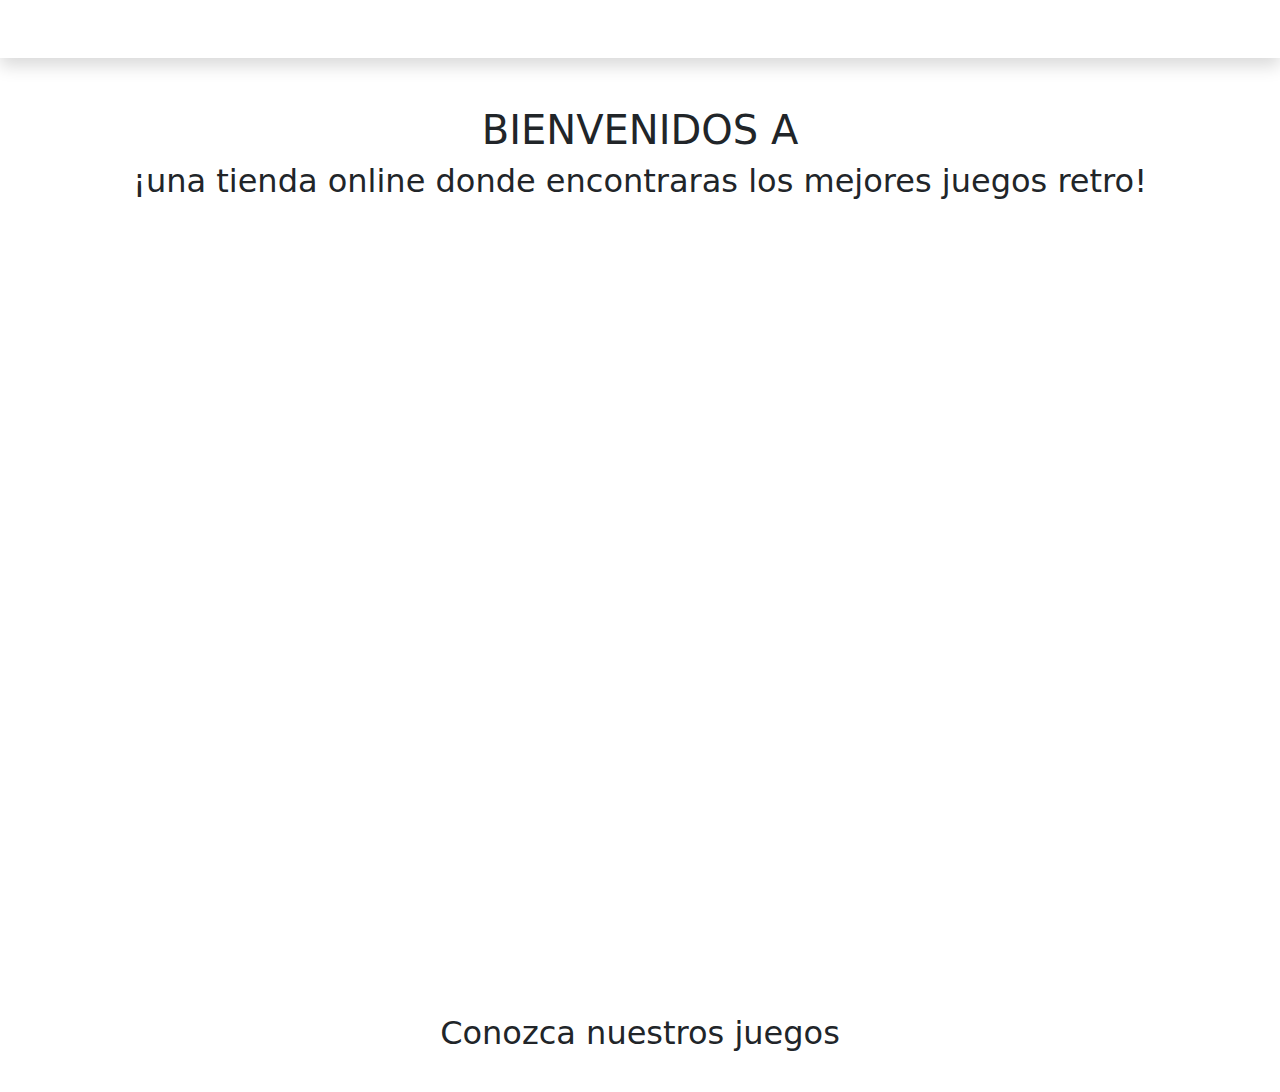
==== index.html @ 7acb6b51 "wip - script.js" ====
<!DOCTYPE html>
<html lang="es">

<head>
  <meta charset="utf-8" />
  <meta name="viewport" content="width=device-width, initial-scale=1" />
  <title>Salon de juegos</title>
  <link rel="icon" href="./assets/images/favicon.ico" type="image/x-icon" />
  <link href="https://cdn.jsdelivr.net/npm/bootstrap@5.3.3/dist/css/bootstrap.min.css" rel="stylesheet" integrity="sha384-QWTKZyjpPEjISv5WaRU9OFeRpok6YctnYmDr5pNlyT2bRjXh0JMhjY6hW+ALEwIH" crossorigin="anonymous" />

  <link rel="stylesheet" href="https://fonts.googleapis.com/css2?family=Roboto:wght@100;200;300;400;500;700;900&family=Press+Start+2P&display=swap">
  <link rel="stylesheet" href="./assets/css/fontawesome.min.css">
  <!-- FUENTES -->
  <link rel="preconnect" href="https://fonts.googleapis.com">
  <link rel="preconnect" href="https://fonts.gstatic.com" crossorigin>
  <link rel="stylesheet" href="./assets/css/style.css" />

</head>

<body>
  <nav class="navbar navbar-expand-lg navbar-dark bg-azul shadow">
    <div class="container d-flex justify-content-between align-items-center">

      <a class="navbar-brand text-success logo h1 align-self-center" href="index.html">
        <img class="w-15" src="./assets/images/Es-Tim-31-10-2024.png" alt="">
      </a>

      <button class="navbar-toggler border-0" type="button" data-bs-toggle="collapse" data-bs-target="#templatemo_main_nav" aria-controls="navbarSupportedContent" aria-expanded="false" aria-label="Toggle navigation">
        <span class="navbar-toggler-icon"></span>
      </button>

      <div class="align-self-center collapse navbar-collapse flex-fill  d-lg-flex justify-content-lg-between" id="templatemo_main_nav">
        <div class="flex-fill d-flex flex-fill flex-wrap">
        </div>
        <div class="navbar align-self-center d-flex">
          <a class="text-white nav-icon position-relative text-decoration-none" href="#">
            <i class="fa fa-fw fa-shopping-cart text-light mr-1 fs-4"></i>
          </a>
        </div>
      </div>

    </div>
  </nav>

  <div class="bg-home w-100 vh-100 position-relative">

    <div class="overlay"></div>

    <div class="content">
      <div class="d-flex h-100 py-5 align-items-center flex-column">
        <h1 class="neon press-start-2p-regular">BIENVENIDOS A</h1>
        <img class="w-50" src="./assets/images/Es-Tim-31-10-2024.png" alt="">
        <p class="neon h2">¡una tienda online donde encontraras los mejores juegos retro!</p>
      </div>
    </div>
  </div>
  <div class="container py-5">
    <h2 class="neon py-2 text-center">Conozca nuestros juegos</h2>
    <div class="row row-cols-1 row-cols-md-3 g-4" id="card_juegos">
    </div>
  </div>
  </div>
  </div>
  
  <script defer src="./assets/js/clases/Juegos.js"></script>
  <script defer src="./assets/js/clases/Usuarios.js"></script>
  <script defer src="./assets/js/clases/Login.js"></script>
  <script defer src="./assets/js/_parametors.js"></script>
  <script src="https://cdn.jsdelivr.net/npm/bootstrap@5.3.3/dist/js/bootstrap.bundle.min.js" integrity="sha384-YvpcrYf0tY3lHB60NNkmXc5s9fDVZLESaAA55NDzOxhy9GkcIdslK1eN7N6jIeHz" crossorigin="anonymous"></script>
  <script defer src="./assets/js/script.js"></script>



</body>

</html>
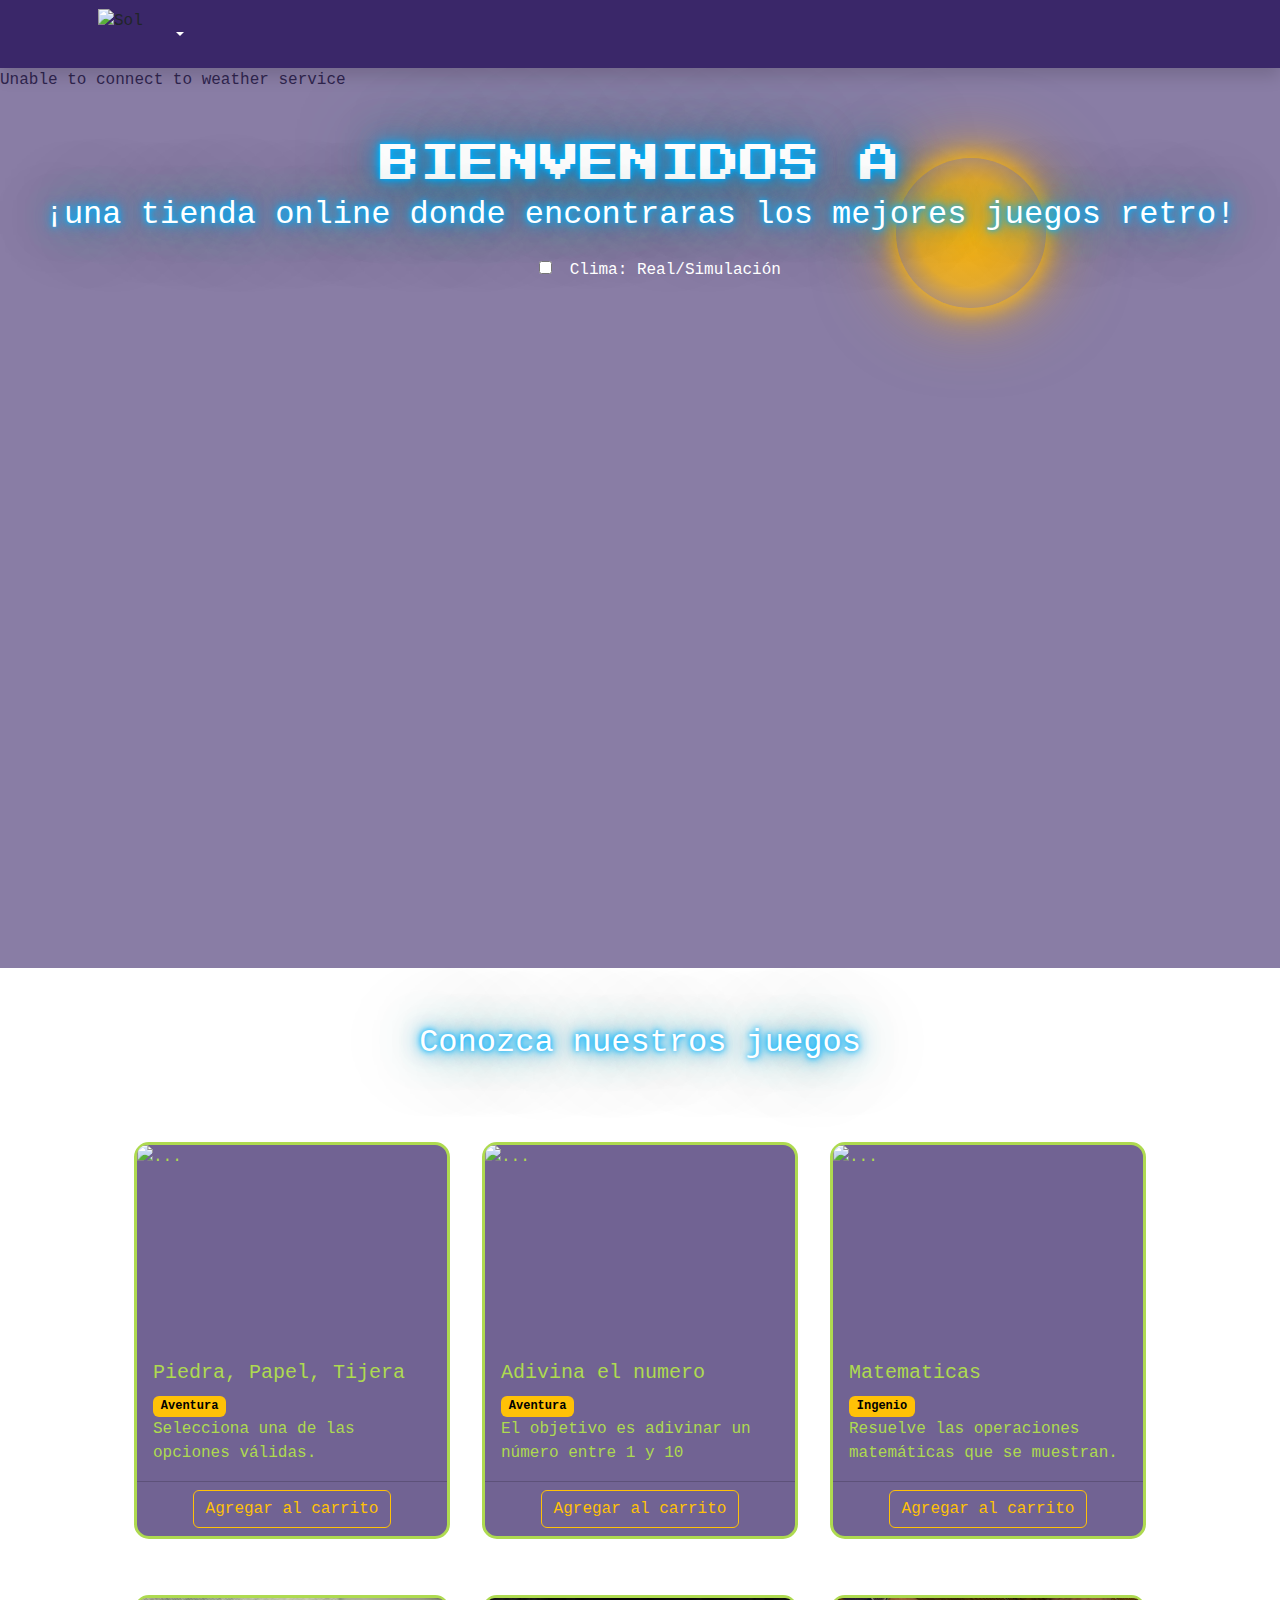
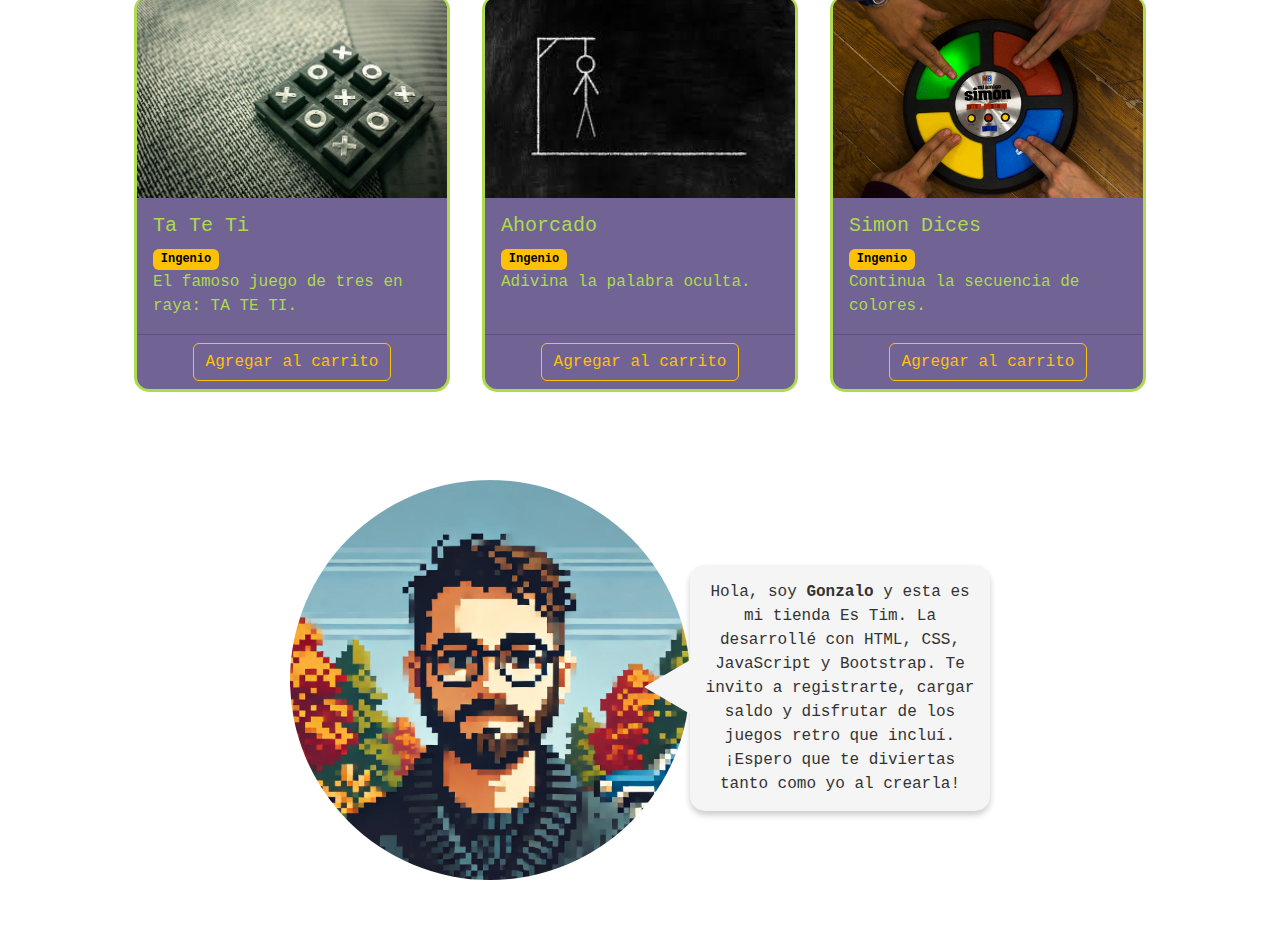
==== commit 10a081ba: "Mejoras de juegos // correccion de errores" ====
--- a/index.html
+++ b/index.html
@@ -10,6 +10,13 @@
 
   <link rel="stylesheet" href="https://fonts.googleapis.com/css2?family=Roboto:wght@100;200;300;400;500;700;900&family=Press+Start+2P&display=swap">
   <link rel="stylesheet" href="./assets/css/fontawesome.min.css">
+
+  <!-- SweetAlert2 -->
+  <script src="https://cdn.jsdelivr.net/npm/sweetalert2@11"></script>
+  <!-- Toastify -->
+  <script src="https://cdn.jsdelivr.net/npm/toastify-js"></script>
+  <link rel="stylesheet" href="https://cdn.jsdelivr.net/npm/toastify-js/src/toastify.min.css">
+
   <!-- FUENTES -->
   <link rel="preconnect" href="https://fonts.googleapis.com">
   <link rel="preconnect" href="https://fonts.gstatic.com" crossorigin>
@@ -18,55 +25,132 @@
 </head>
 
 <body>
+ 
   <nav class="navbar navbar-expand-lg navbar-dark bg-azul shadow">
     <div class="container d-flex justify-content-between align-items-center">
-
       <a class="navbar-brand text-success logo h1 align-self-center" href="index.html">
         <img class="w-15" src="./assets/images/Es-Tim-31-10-2024.png" alt="">
       </a>
+      <!-- <div id="weather-status" class="text-white"></div> -->
+      <div id="weather-icon" class="d-flex align-items-center"></div>
 
       <button class="navbar-toggler border-0" type="button" data-bs-toggle="collapse" data-bs-target="#templatemo_main_nav" aria-controls="navbarSupportedContent" aria-expanded="false" aria-label="Toggle navigation">
         <span class="navbar-toggler-icon"></span>
       </button>
 
-      <div class="align-self-center collapse navbar-collapse flex-fill  d-lg-flex justify-content-lg-between" id="templatemo_main_nav">
-        <div class="flex-fill d-flex flex-fill flex-wrap">
-        </div>
-        <div class="navbar align-self-center d-flex">
-          <a class="text-white nav-icon position-relative text-decoration-none" href="#">
+      <div class="align-self-center collapse navbar-collapse flex-fill d-lg-flex justify-content-lg-between" id="templatemo_main_nav">
+        <div class="navbar align-self-center d-flex flex-wrap justify-content-end gap-4">
+          <a id="cartIcon"   class="text-white nav-icon position-relative text-decoration-none pr-3">
             <i class="fa fa-fw fa-shopping-cart text-light mr-1 fs-4"></i>
+            <span id="cartCount" class="position-absolute top-0 start-100 translate-middle badge rounded-pill bg-danger" style="display: none;"></span>
           </a>
+
+
+          <div class="dropdown">
+            <a class="text-white nav-icon position-relative text-decoration-none dropdown-toggle " href="#" id="userMenu" role="button" data-bs-toggle="dropdown" aria-expanded="false">
+              <i class="fa fa-fw fa-user text-light mr-1 fs-4"></i>
+            </a>
+            <ul class="dropdown-menu dropdown-menu-end" aria-labelledby="userMenu">
+              <li><a class="dropdown-item" href="#" id="menuSalir" data-bs-toggle="modal" data-bs-target="#loginModal"><i class="fas fa-sign-in-alt"></i> Ingresar</a></li>
+              <li><a class="dropdown-item" href="#" id="menuMisJuegos"><i class="fas fa-gamepad"></i> Mis juegos</a></li>
+              <li><a class="dropdown-item" href="#" id="menuMisDatos"><i class="fas fa-users-cog"></i> Datos personales</a></li>
+               <li><a class="dropdown-item text-danger" href="#" id="menuLogout" data-bs-toggle="modal" data-bs-target="#logoutModal"> <i class="fas fa-sign-out-alt"></i> Salir</a></li>
+            </ul>
+          </div>
         </div>
       </div>
-
     </div>
   </nav>
 
+
   <div class="bg-home w-100 vh-100 position-relative">
+    <div id="clima-efectos"></div>
+    <div id="weather-status"></div>
 
     <div class="overlay"></div>
 
     <div class="content">
       <div class="d-flex h-100 py-5 align-items-center flex-column">
-        <h1 class="neon press-start-2p-regular">BIENVENIDOS A</h1>
+        <h1 id="welcomeTitle" class="neon press-start-2p-regular">BIENVENIDOS A</h1>
+
         <img class="w-50" src="./assets/images/Es-Tim-31-10-2024.png" alt="">
         <p class="neon h2">¡una tienda online donde encontraras los mejores juegos retro!</p>
+        <div class="mt-3">
+          <label class="form-switch">
+              <input type="checkbox" id="switch-clima" />
+              <span class="slider"></span>
+          </label>
+          <span class="text-white ms-2">Clima: Real/Simulación</span>
+      </div>
+      
+      <select  class="form-select w-25" id="simulate-weather" style="display: none;">
+        <option value="sun">Sol</option>
+        <option value="rain">Lluvia</option>
+        <option value="cloudy">Nublado</option>
+    </select>
+    
       </div>
     </div>
   </div>
-  <div class="container py-5">
-    <h2 class="neon py-2 text-center">Conozca nuestros juegos</h2>
-    <div class="row row-cols-1 row-cols-md-3 g-4" id="card_juegos">
+
+  <div class="bg-old-blue ">
+    <div class="container py-5">
+
+      <h2 class="neon py-2 text-center">Conozca nuestros juegos</h2>
+      <div class="row row-cols-1 row-cols-md-3 g-4 p-5" id="card_juegos"></div>
+
+
+      <div class="py-4 d-flex align-items-center justify-content-center flex-row">
+        <div>
+            <img src="./assets/images/gonza.webp"  id="img_creador" alt="Creador del sitio">
+        </div>
+        <div class="speech-bubble mt-3">
+            <p>Hola, soy <strong>Gonzalo</strong> y esta es mi tienda Es Tim. La desarrollé con HTML, CSS, JavaScript y Bootstrap. Te invito a registrarte, cargar saldo y disfrutar de los juegos retro que incluí. ¡Espero que te diviertas tanto como yo al crearla!</p>
+        </div>
+    </div>
+    
+
+
     </div>
   </div>
+
+
+
+  <!-- Modal -->
+  <div class="modal fade" id="loginModal" tabindex="-1" aria-labelledby="loginModalLabel" aria-hidden="true">
+    <div class="modal-dialog">
+      <div class="modal-content">
+        <div class="modal-header">
+          <h1 class="modal-title fs-5" id="loginModalLabel">Login</h1>
+          <button type="button" class="btn-close" data-bs-dismiss="modal" aria-label="Close"></button>
+        </div>
+        <div class="modal-body">
+          <form id="loginForm">
+            <label for="username" class="form-label">Usuario</label>
+            <input type="text" id="username" class="form-control" placeholder="Usuario">
+            <label for="password" class="form-label">Contraseña</label>
+
+            <input type="password" id="password" class="form-control" placeholder="Contraseña">
+            <button type="submit" id="loginButton" class="btn btn-primary mt-4">Iniciar sesión</button>
+            <p>No tienes una cuenta? <a href="registro.html">Registrate</a></p>
+          </form>
+        </div>
+      </div>
+    </div>
   </div>
-  </div>
-  
+
+
+  <script src="https://cdn.jsdelivr.net/npm/bootstrap@5.3.3/dist/js/bootstrap.bundle.min.js" integrity="sha384-YvpcrYf0tY3lHB60NNkmXc5s9fDVZLESaAA55NDzOxhy9GkcIdslK1eN7N6jIeHz" crossorigin="anonymous"></script>
+
   <script defer src="./assets/js/clases/Juegos.js"></script>
   <script defer src="./assets/js/clases/Usuarios.js"></script>
   <script defer src="./assets/js/clases/Login.js"></script>
-  <script defer src="./assets/js/_parametors.js"></script>
-  <script src="https://cdn.jsdelivr.net/npm/bootstrap@5.3.3/dist/js/bootstrap.bundle.min.js" integrity="sha384-YvpcrYf0tY3lHB60NNkmXc5s9fDVZLESaAA55NDzOxhy9GkcIdslK1eN7N6jIeHz" crossorigin="anonymous"></script>
+
+  <script defer src="./assets/js/clima.js"></script> 
+  <script defer src="./assets/js/utils.js"></script>
+  <script defer src="./assets/js/auth.js"></script>
+  <script defer src="./assets/js/inicializacion.js"></script>
+  <script defer src="./assets/js/carrito.js"></script>
   <script defer src="./assets/js/script.js"></script>
 
 
--- a/assets/css/style.css
+++ b/assets/css/style.css
@@ -0,0 +1,487 @@
+/* Reset básico */
+* {
+  margin: 0;
+  padding: 0;
+  box-sizing: border-box;
+}
+nav{
+  z-index: 999;
+}
+/* Fondo y diseño general */
+body {
+  background: transparent;
+  font-family:monospace ;
+}
+
+.press-start-2p-regular {
+  font-family: "Press Start 2P", system-ui;
+  font-weight: 400;
+  font-style: normal;
+}
+
+.bg-old-blue {
+  background: url("../images/fdo1.webp") !important;
+  background-size: contain !important;
+  background-attachment: fixed !important;
+}
+
+.bg-home {
+  background: url("../images/tiendade-conveniencia-8-bits-de-japon-4wk0er43wg1dth44.webp") !important;
+  background-size: cover !important;
+}
+
+.bg-azul {
+  background-color: #3a2769;
+}
+
+.overlay {
+  position: absolute;
+  top: 0;
+  left: 0;
+  width: 100%;
+  height: 100%;
+  background-color: #3a2769;
+  opacity: 0.6;
+  z-index: 1;
+}
+
+.content {
+  position: relative;
+  z-index: 2;
+}
+
+.content h1 {
+  font-size: 2.5rem;
+}
+
+.modal-header {
+  background: #536493;
+  color: white;
+}
+
+.modal-content {
+  font-family: monospace;
+  border: 2px solid #536493;
+}
+
+.modal-body {
+  background: #fff1db;
+}
+
+
+
+
+/* Cartas y elementos */
+.card {
+  display: flex;
+  font-family: monospace;
+  flex-direction: column;
+  justify-content: space-between;
+  border: 3px solid rgb(174, 218, 80);
+  border-radius: 15px;
+  transition: transform 0.3s, box-shadow 0.3s;
+  height: 100%;
+  background: #3a2769b8;
+  color: rgb(174, 218, 80);
+}
+
+.card:hover {
+  transform: translateY(-10px);
+  box-shadow: 0 4px 8px rgba(0, 0, 0, 0.2);
+}
+
+.card-body {
+  background: transparent;
+  flex-grow: 1;
+}
+
+.card-footer {
+  background: transparent;
+  text-align: center;
+  margin-top: auto;
+}
+
+.card-img-top {
+  height: 200px;
+  width: 100%;
+  object-fit: cover;
+  border-radius: 10px 10px 0 0;
+}
+.w-15 {
+  width: 15% !important;
+}
+/* Imagen del creador */
+#img_creador {
+  border-radius: 50%;
+  object-fit: cover;
+  width: 400px;
+  height: 400px;
+}
+
+/* Globo de conversación */
+.speech-bubble {
+  background-color: #f5f5f5;
+  color: #333;
+  padding: 15px;
+  border-radius: 15px;
+  max-width: 300px;
+  position: relative; 
+  font-size: 16px;
+  box-shadow: 0px 4px 6px rgba(0, 0, 0, 0.2);
+}
+
+.speech-bubble:after {
+  content: '';
+  position: absolute;
+  bottom: 100px;
+  left: -50px;
+  transform: rotate(90deg);
+  border-width: 48px 28px 0;
+  border-style: solid;
+  border-color: #f5f5f5 transparent;
+}
+
+/* Texto en el globo */
+.speech-bubble p {
+  margin: 0;
+  text-align: center;
+}
+
+/* Spinner para el clima */
+.spinner-border {
+  display: inline-block;
+  width: 3rem;
+  height: 3rem;
+  border-width: 0.3rem;
+}
+
+/* Neon */
+.neon {
+  color: #fff;
+  text-shadow: 0 0 5px rgba(0, 178, 255, 1), 0 0 10px rgba(0, 178, 255, 1),
+    0 0 20px rgba(0, 178, 255, 1), 0 0 40px rgba(38, 104, 127, 1),
+    0 0 80px rgba(38, 104, 127, 1);
+}
+
+/* Clima */
+#weather-container {
+  text-align: center;
+  color: #fff;
+  z-index: 1;
+}
+
+#clima-efectos {
+  position: absolute; 
+  
+  top: 0;
+  left: 0;
+  width: 100%;
+  height: 100%;
+  pointer-events: none; 
+  height: 100%;
+  overflow: hidden; 
+  z-index: 2; 
+  
+}
+
+
+#weather-container img {
+  margin-top: 10px;
+  width: 64px;
+  height: 64px;
+}
+/* Contenedor para lluvia */
+.rain {
+  position: relative;
+  overflow: hidden;
+  height: 100%;
+  width: 100%;
+}
+
+/* Estilos base para las gotas */
+.rain .raindrop {
+  position: absolute;
+  background: #4a90e2;
+  border-radius: 50%;
+  width: 2px;
+  height: 15px;
+  animation: fall linear infinite;
+  opacity: 0.7;
+}
+
+/* Variación en tamaño y velocidad */
+.rain .raindrop:nth-child(odd) {
+  width: 2px;
+  height: 20px;
+  animation-duration: 2s; /* Velocidad más lenta */
+}
+
+.rain .raindrop:nth-child(even) {
+  width: 3px;
+  height: 10px;
+  animation-duration: 1.5s; /* Velocidad más rápida */
+}
+
+/* Animación de caída vertical */
+@keyframes fall {
+  0% {
+    top: -50px;
+    opacity: 0.8;
+  }
+  100% {
+    top: 100vh;
+    opacity: 0;
+  }
+}
+
+/* Sol */
+.sun {
+  position: absolute;
+  top: 10%;
+  left: 70%; /* Comienza más hacia la derecha */
+  width: 150px;
+  height: 150px;
+  background: radial-gradient(circle, rgba(253, 184, 19, 1) 0%, rgba(253, 184, 19, 0.8) 50%, rgba(253, 184, 19, 0) 90%);
+  border-radius: 50%;
+  z-index: -1;
+  animation: moveSun 30s linear infinite; /* Movimiento cíclico más rápido */
+  box-shadow: 0 0 20px rgba(253, 184, 19, 1), 0 0 40px rgba(253, 184, 19, 0.8), 0 0 80px rgba(253, 184, 19, 0.5);
+}
+
+@keyframes moveSun {
+  0% {
+    transform: translate(0, 0);
+  }
+  50% {
+    transform: translate(-20px, -20px); /* Pequeño desplazamiento hacia arriba y la izquierda */
+  }
+  100% {
+    transform: translate(0, 0);
+  }
+}
+
+/* Estilo de la Luna */
+.moon {
+  position: absolute;
+  top: 10%;
+  left: 70%;
+  width: 150px;
+  height: 150px;
+  background: radial-gradient(circle, rgba(192, 192, 192, 1) 0%, rgba(192, 192, 192, 0.8) 50%, rgba(192, 192, 192, 0) 90%);
+  border-radius: 50%;
+  z-index: -1;
+  animation: moveSun 30s linear infinite; /* Movimiento cíclico más rápido */
+  box-shadow: 5px 0 10px 3px rgba(229, 229, 229, 0.3),
+  0 0 10px 2px rgba(229, 229, 229, 0.3),
+  5px 0 10px 2px rgba(229, 229, 229, 0.3),
+  0 0 3px 2px rgba(229, 229, 229, 0.3); }
+ 
+.moon::after{
+  content: ''; 
+  background: radial-gradient(circle, rgba(192, 192, 192, 1) 0%, rgba(192, 192, 192, 0.8) 50%, rgba(192, 192, 192, 0) 90%);
+
+  display: block;
+  position: absolute;
+  left: 70px;
+  top: 50px;
+  width: 40px;
+  height: 40px;
+  border-radius: 50%;
+  box-shadow: 3px 0 0 1px rgba(98, 98, 98, 0.51),
+  7px 45px 0 -5px rgba(162, 162, 162, 0.9),
+  9px 45px 0 -5px rgba(100, 100, 100, 0.51),
+  35px 20px 0 -10px rgba(162, 162, 162, 0.9),
+  37px 20px 0 -10px rgba(100, 100, 100, 0.51);
+}
+
+
+/* NUBES */
+.cloud {
+  position: absolute;
+  display: flex;
+  justify-content: center;
+  align-items: center;
+  animation: moveClouds 40s linear infinite;
+  pointer-events: none;
+  top: 0; /* Ajustado dinámicamente */
+  left: -150%; /* Comienza fuera del área visible */
+}
+
+
+
+
+.cloud .cloud-part {
+  position: absolute;
+  background: #f5f5f5;
+  border-radius: 50%;
+  box-shadow: 0 4px 8px rgba(0, 0, 0, 0.15);
+}
+
+.cloud .cloud-part:nth-child(1) {
+  width: 80px;
+  height: 80px;
+  left: 5%;
+  top: 10%;
+}
+
+.cloud .cloud-part:nth-child(2) {
+  width: 120px;
+  height: 120px;
+  left: 50%;
+  top: 0%;
+}
+
+.cloud .cloud-part:nth-child(3) {
+  width: 90px;
+  height: 90px;
+  left: 85%;
+  top: 20%;
+  opacity: 0.6;
+}
+
+.cloud .cloud-part:nth-child(4) {
+  width: 100px;
+  height: 100px;
+  left: 35%;
+  top: 40%;
+  opacity: 0.8;
+}
+
+@keyframes moveClouds {
+  0% {
+    transform: translateX(-150%);
+  }
+  100% {
+    transform: translateX(150%);
+  }
+}
+
+.cloud {
+  animation: moveClouds 40s linear infinite;
+}
+
+
+ 
+ 
+#clouds{
+	padding: 100px 0; 
+}
+
+/*Time to finalise the cloud shape*/
+.cloud {
+	width: 200px; height: 60px;
+	background: #fff;
+	
+	border-radius: 200px;
+	-moz-border-radius: 200px;
+	-webkit-border-radius: 200px;
+	
+	position: relative; 
+}
+
+.cloud:before, .cloud:after {
+	content: '';
+	position: absolute; 
+	background: #fff;
+	width: 100px; height: 80px;
+	position: absolute; top: -15px; left: 10px;
+	
+	border-radius: 100px;
+	-moz-border-radius: 100px;
+	-webkit-border-radius: 100px;
+	
+	-webkit-transform: rotate(30deg);
+	transform: rotate(30deg);
+	-moz-transform: rotate(30deg);
+}
+
+.cloud:after {
+	width: 120px; height: 120px;
+	top: -55px; left: auto; right: 15px;
+}
+
+ 
+.x1 {
+	animation: moveclouds 25s linear infinite;
+	-webkit-animation: moveclouds 25s linear infinite;
+	-moz-animation: moveclouds 25s linear infinite;
+	-o-animation: moveclouds 25s linear infinite;
+}
+
+ .x2 {
+	left: 200px;
+	
+	-webkit-transform: scale(0.6);
+	-moz-transform: scale(0.6);
+	transform: scale(0.6);
+	opacity: 0.6; 
+	
+ 	animation: moveclouds 35s linear infinite;
+	-webkit-animation: moveclouds 35s linear infinite;
+	-moz-animation: moveclouds 35s linear infinite;
+	-o-animation: moveclouds 35s linear infinite;
+}
+
+.x3 {
+	left: -250px; top: -200px;
+	
+	-webkit-transform: scale(0.8);
+	-moz-transform: scale(0.8);
+	transform: scale(0.8);
+	opacity: 0.8; 
+	animation: moveclouds 29s linear infinite;
+	-webkit-animation: moveclouds 29s linear infinite;
+	-moz-animation: moveclouds 29s linear infinite;
+	-o-animation: moveclouds 29s linear infinite;
+}
+
+.x4 {
+	left: 470px; top: -250px;
+	
+	-webkit-transform: scale(0.75);
+	-moz-transform: scale(0.75);
+	transform: scale(0.75);
+	opacity: 0.75; 
+	animation: moveclouds 20s linear infinite;
+	-webkit-animation: moveclouds 20s linear infinite;
+	-moz-animation: moveclouds 20s linear infinite;
+	-o-animation: moveclouds 20s linear infinite;
+}
+
+.x5 {
+	left: -150px; top: -150px;
+	
+	-webkit-transform: scale(0.8);
+	-moz-transform: scale(0.8);
+	transform: scale(0.8);
+	opacity: 0.8; /*opacity proportional to the size*/
+	animation: moveclouds 40s linear infinite;
+	-webkit-animation: moveclouds 40s linear infinite;
+	-moz-animation: moveclouds 40s linear infinite;
+	-o-animation: moveclouds 40s linear infinite;
+}
+
+@keyframes moveclouds {
+	0% {margin-left: 1000px;}
+	100% {margin-left: -1000px;}
+}
+@keyframes moveclouds {
+	0% {margin-left: 1000px;}
+	100% {margin-left: -1000px;}
+}
+@keyframes moveclouds {
+	0% {margin-left: 1000px;}
+	100% {margin-left: -1000px;}
+}
+@-webkit-keyframes moveclouds {
+	0% {margin-left: 1000px;}
+	100% {margin-left: -1000px;}
+}
+@-moz-keyframes moveclouds {
+	0% {margin-left: 1000px;}
+	100% {margin-left: -1000px;}
+}
+@-o-keyframes moveclouds {
+	0% {margin-left: 1000px;}
+	100% {margin-left: -1000px;}
+}
